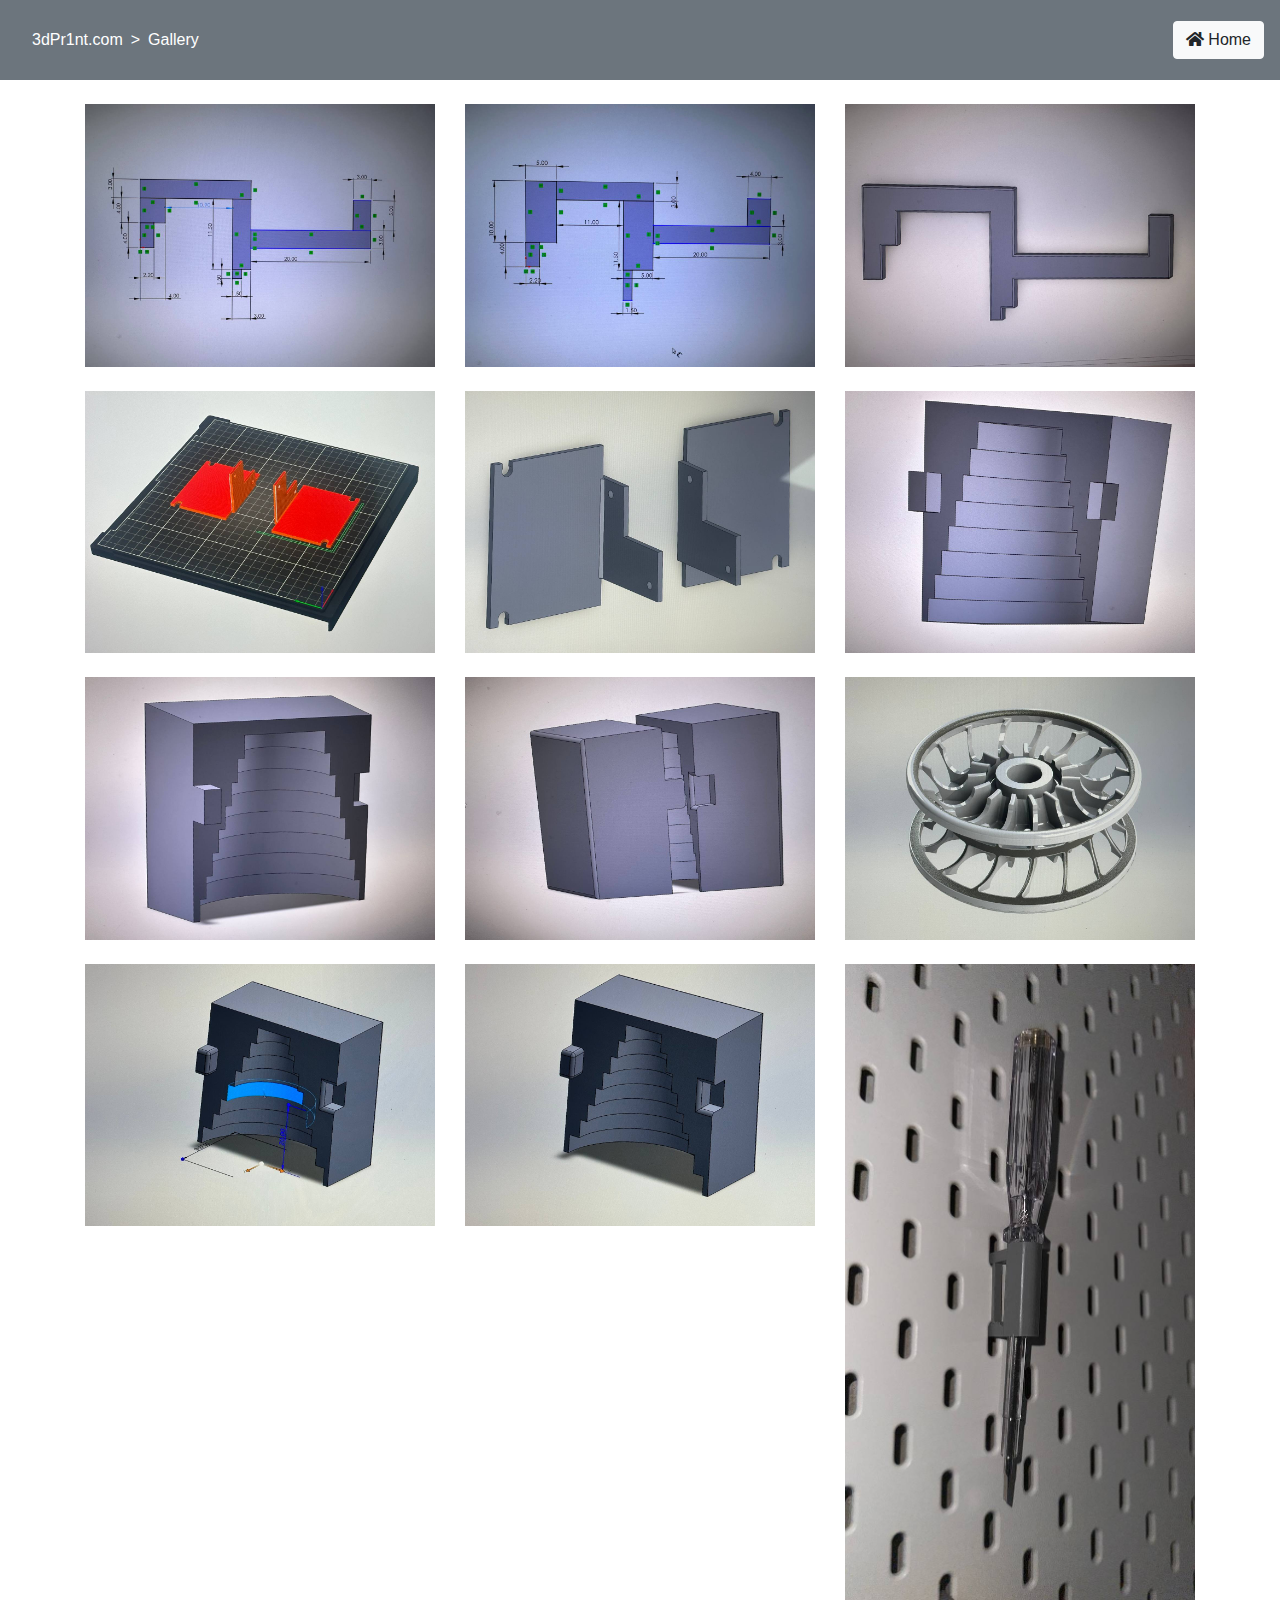
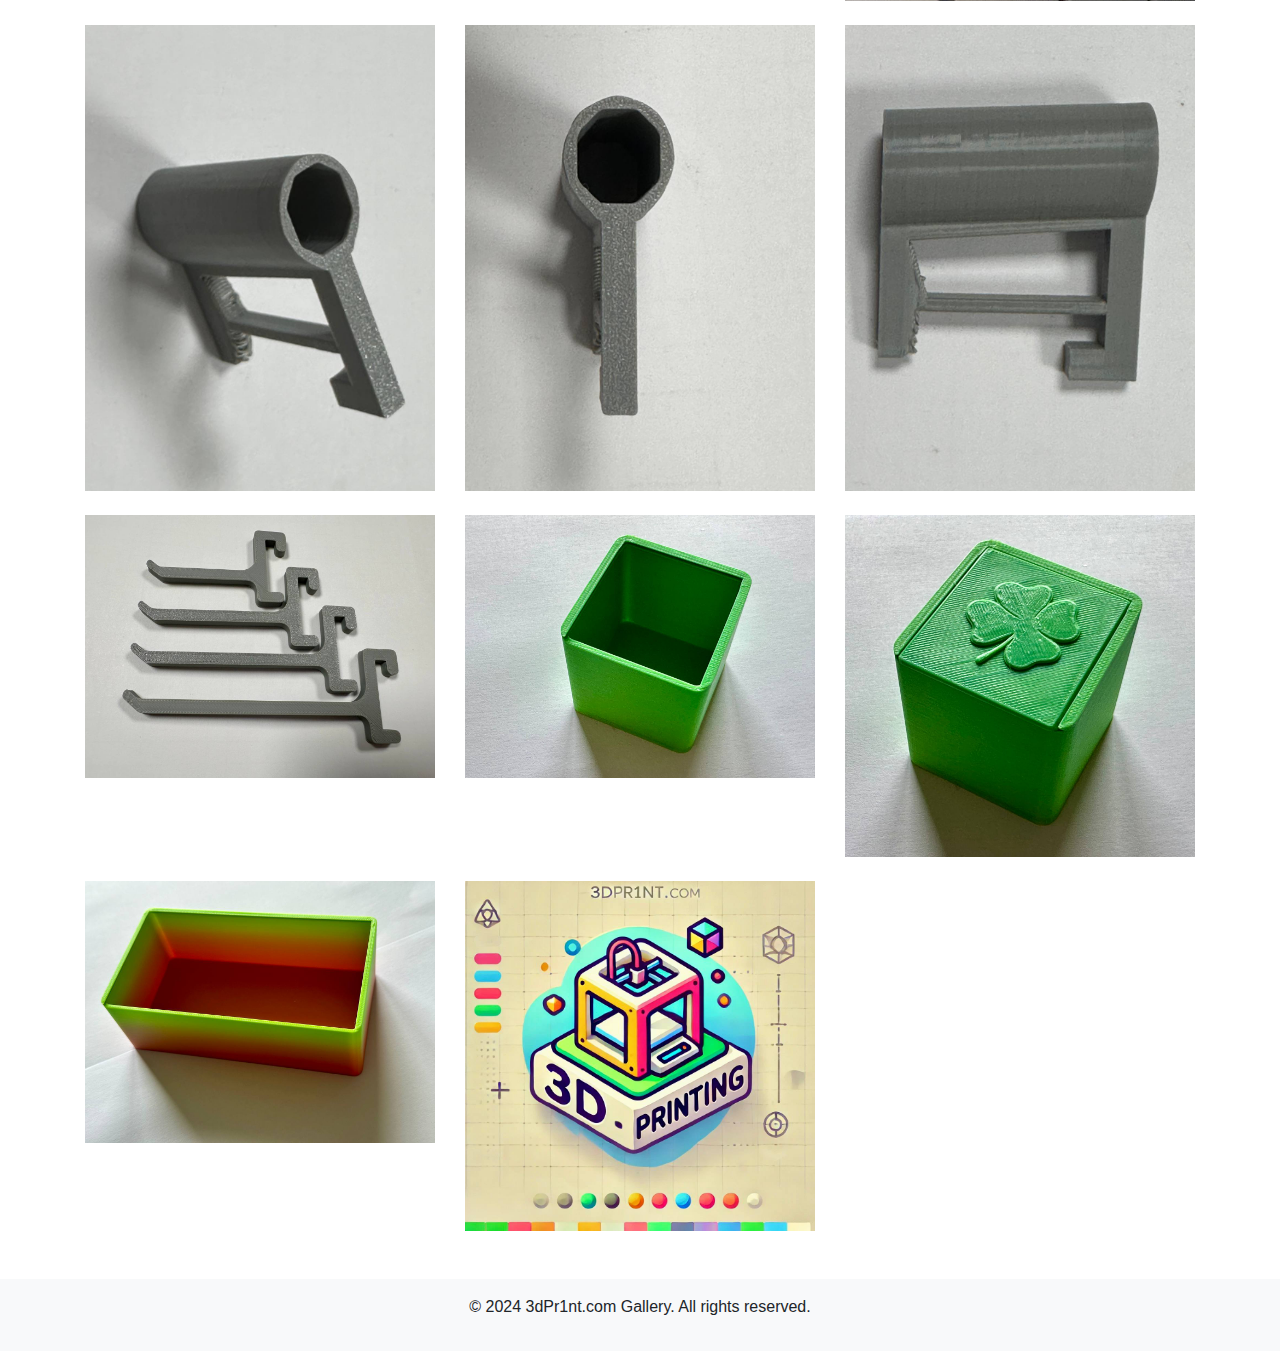
==== gallery/index.html @ af75dd69 "PrintHub.cc init" ====
<!DOCTYPE html>
<html lang="en">
<head>
    <meta charset="UTF-8">
    <meta name="viewport" content="width=device-width, initial-scale=1.0">
    <title>3dPr1nt.com Gallery</title>
    <link rel="stylesheet" href="https://stackpath.bootstrapcdn.com/bootstrap/4.5.2/css/bootstrap.min.css">
    <link rel="stylesheet" href="../style.css">

    <link rel="stylesheet" href="https://cdnjs.cloudflare.com/ajax/libs/font-awesome/5.15.4/css/all.min.css"> <!-- Font Awesome CSS -->

    <script>
        document.addEventListener("DOMContentLoaded", function() {
            const gallery = document.getElementById('gallery');
            
            for (let i = 20; i >= 1; i--) {
                const colDiv = document.createElement('div');
                colDiv.className = 'col-md-4 mb-4';
                
                const imgElement = document.createElement('img');
                imgElement.src = `images/${i}.jpg`;
                imgElement.alt = `3dPr1nt.com ${i}`;
                imgElement.className = 'img-fluid';
                
                const linkElement = document.createElement('a');
                linkElement.href = `image.html?src=${encodeURIComponent(imgElement.src)}`;
                linkElement.appendChild(imgElement);

                colDiv.appendChild(linkElement);
                gallery.appendChild(colDiv);
            }
        });
    </script>
</head>
<body>
    <header class="bg-secondary text-white py-3 d-flex justify-content-between align-items-center">
        <nav aria-label="breadcrumb" class="ml-3">
            <ol class="breadcrumb mb-0">
                <li class="breadcrumb-item"><a href="../index.html" class="text-white">3dPr1nt.com</a></li>
                <li class="breadcrumb-item active text-white" aria-current="page">Gallery</li>
            </ol>
        </nav>
        <div class="mr-3">
            <a href="../index.html" class="btn btn-light">
                <i class="fas fa-home"></i> Home
            </a>
        </div>
    </header>
    <main class="container my-4">
        <div class="row" id="gallery">
            <!-- Gallery content will go here -->
        </div>
    </main>
    <footer class="bg-light text-center py-3">
        <p>&copy; 2024 3dPr1nt.com Gallery. All rights reserved.</p>
    </footer>
    <script src="https://code.jquery.com/jquery-3.5.1.slim.min.js"></script>
    <script src="https://cdn.jsdelivr.net/npm/@popperjs/core@2.5.4/dist/umd/popper.min.js"></script>
    <script src="https://stackpath.bootstrapcdn.com/bootstrap/4.5.2/js/bootstrap.min.js"></script>
</body>
</html>
---- style.css ----
/* Navbar and general styling */
.navbar {
  position: fixed;
  top: 0;
  width: 100%;
  z-index: 1000; /* The navbar is above other content */
}

body {
  padding-top: 0; /* This value based on the height of the navbar */
}

section {
  padding: 10px;
}

h1 {
  margin-bottom: 20px;
}

.about-me-image {
  width: 200px;
  height: 200px;
  margin-top: 5%;
  margin-bottom: 5%;
}

/* Card customization */
.custom-card {
  position: relative; /* Allows absolute positioning relative to the card */
  padding: 10px;
  border: 2px solid;
  margin: 10px;
}

.card-label {
  position: absolute;
  top: -20px;
  right: 20px;
  background-color: white;
  padding: 0 4px; /* Add some padding around the text */
}

/* Ensure input borders and other styles if needed */
.card-body input {
  border: none;
}

/* Project image styling */
.project-image {
  display: block;
  margin-top: 10px;
  cursor: pointer;
  transition: transform 0.2s ease-in-out;
}

.small-image {
  height: 50px;
}

.expanded-image {
  height: 300px;
  z-index: 1050;
  position: absolute;
  background: white;
  padding: 5px;
  border: 2px solid black;
  box-shadow: 0px 0px 10px rgba(0,0,0,0.5);
}

/* Grid layout for images */
.project-images-container {
  display: grid;
  grid-template-columns: repeat(auto-fill, minmax(100px, 1fr)); /* Responsive grid */
  gap: 10px; /* Space between the images */
  justify-items: center; /* Center images within their grid cells */
}

@media (max-width: 600px) {
  .project-images-container {
      grid-template-columns: repeat(auto-fill, minmax(80px, 1fr)); /* Adjust grid for smaller screens */
  }
}

/* Card styling for image and title alignment */
.card {
  display: flex;                /* Make the card body a flex container */
  align-items: center;          /* Align items vertically in the center */
  padding: 15px;                /* Add some padding around the card content */
}

.card-img-top {
  width: 50px;                  /* Adjust image width as needed */
  height: auto;                 /* Ensure the image maintains aspect ratio */
  margin-right: 15px;           /* Add space between the image and the title */
  flex-shrink: 0;               /* Prevent the image from shrinking */
}

.card-title {
  margin: 0;                    /* Remove default margin */
  text-align: left;             /* Align the text to the left */
  font-size: 1.25rem;           /* Adjust the font size */
}

/* Styles for the breadcrumb */
.breadcrumb-item + .breadcrumb-item::before {
  content: ">";
  color: white;
}
.breadcrumb {
  background-color: transparent;
}

/* Styles for the full-screen image */
.fullscreen-img {
  display: flex;
  justify-content: center;
  align-items: center;
  background-color: rgba(0, 0, 0, 0.8);
  height: 100vh;
}
.fullscreen-img img {
  max-width: 90%;
  max-height: 90%;
}

/* Hover effect for gallery images */
.img-fluid {
  transition: transform 0.3s ease;
}

.img-fluid:hover {
  transform: scale(1.1);
}
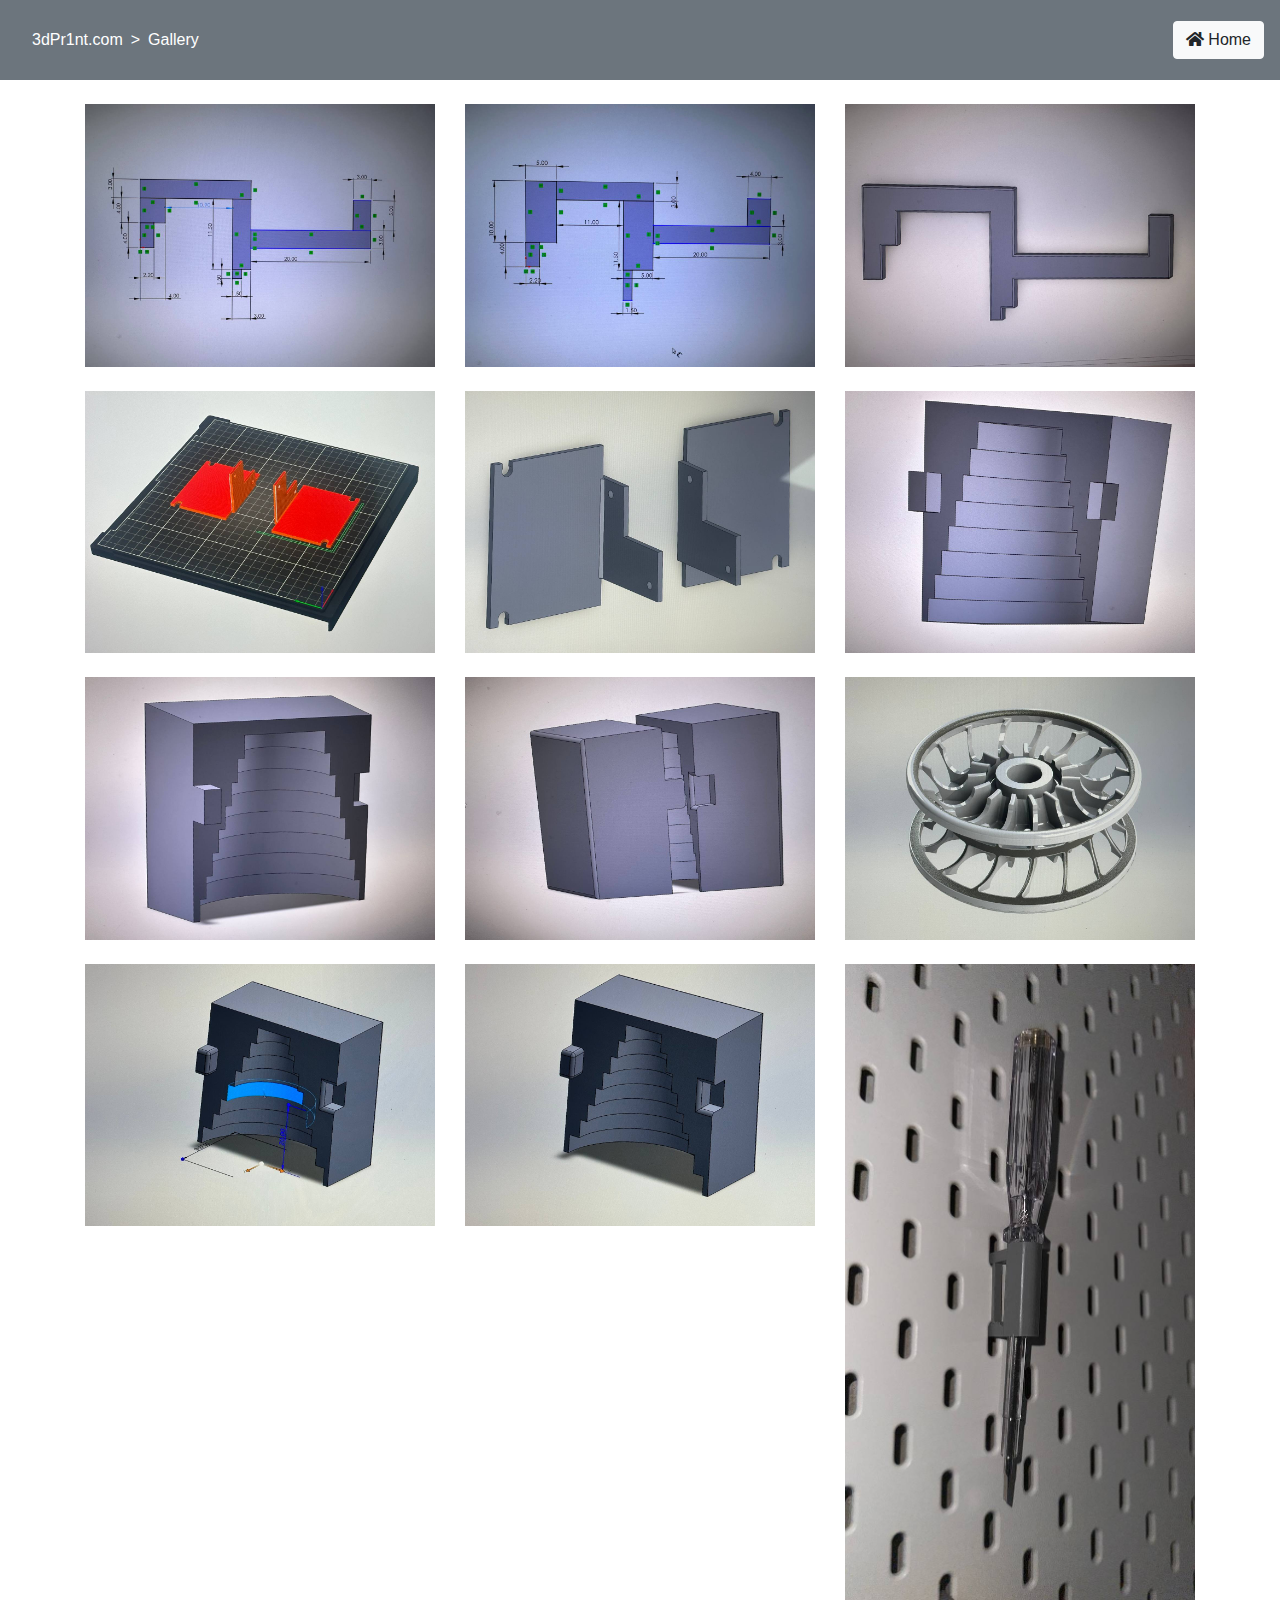
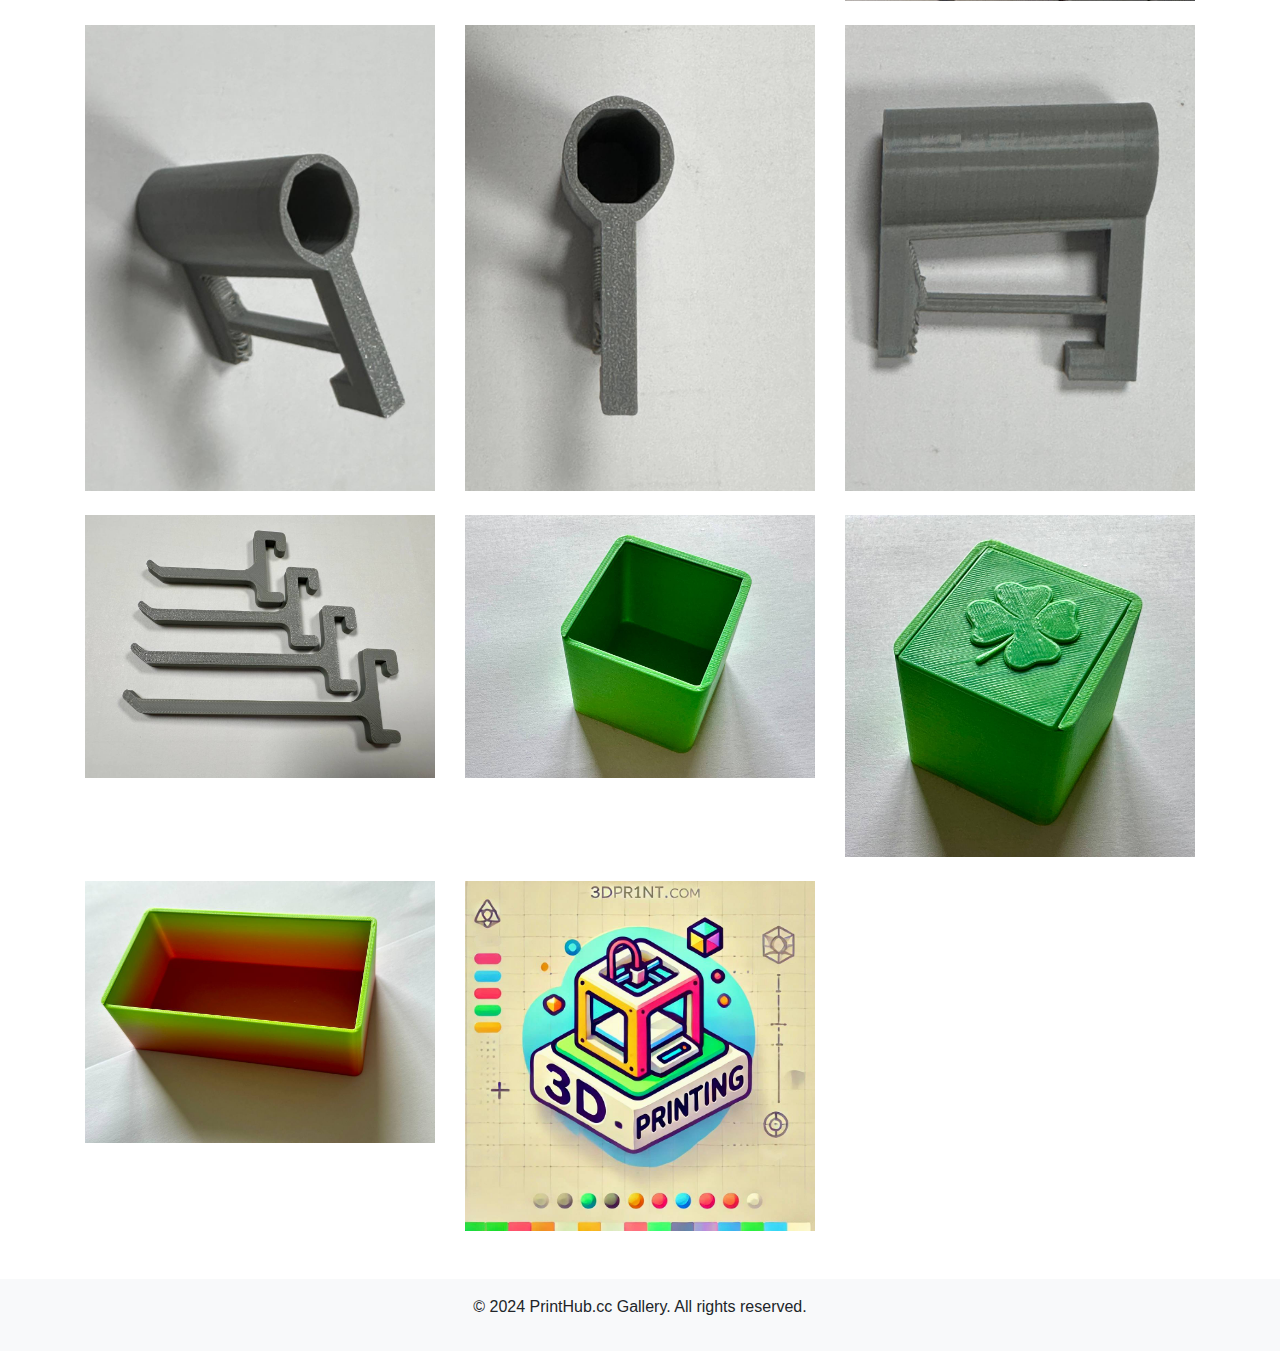
==== commit 9df77300: "updating the content" ====
--- a/gallery/index.html
+++ b/gallery/index.html
@@ -3,7 +3,7 @@
 <head>
     <meta charset="UTF-8">
     <meta name="viewport" content="width=device-width, initial-scale=1.0">
-    <title>3dPr1nt.com Gallery</title>
+    <title>PrintHub.cc Gallery</title>
     <link rel="stylesheet" href="https://stackpath.bootstrapcdn.com/bootstrap/4.5.2/css/bootstrap.min.css">
     <link rel="stylesheet" href="../style.css">
 
@@ -52,7 +52,7 @@
         </div>
     </main>
     <footer class="bg-light text-center py-3">
-        <p>&copy; 2024 3dPr1nt.com Gallery. All rights reserved.</p>
+        <p>&copy; 2024 PrintHub.cc Gallery. All rights reserved.</p>
     </footer>
     <script src="https://code.jquery.com/jquery-3.5.1.slim.min.js"></script>
     <script src="https://cdn.jsdelivr.net/npm/@popperjs/core@2.5.4/dist/umd/popper.min.js"></script>
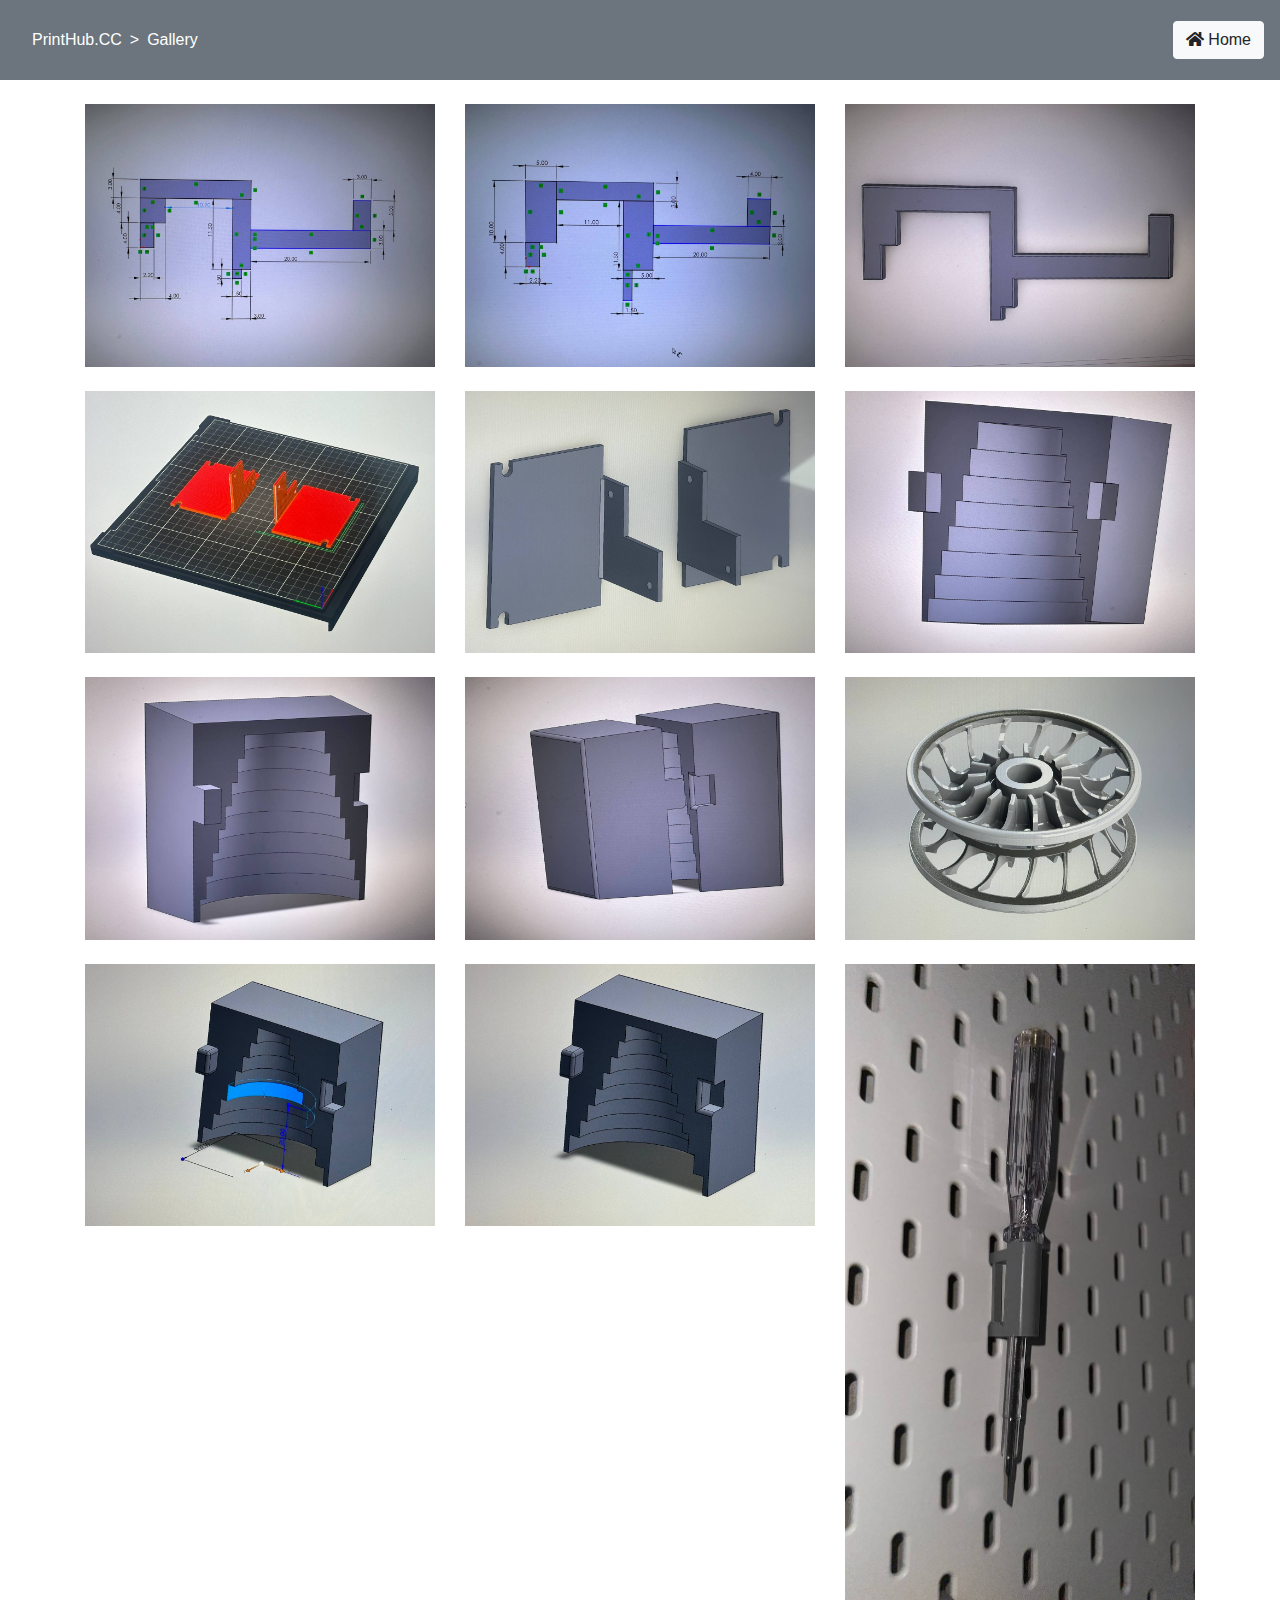
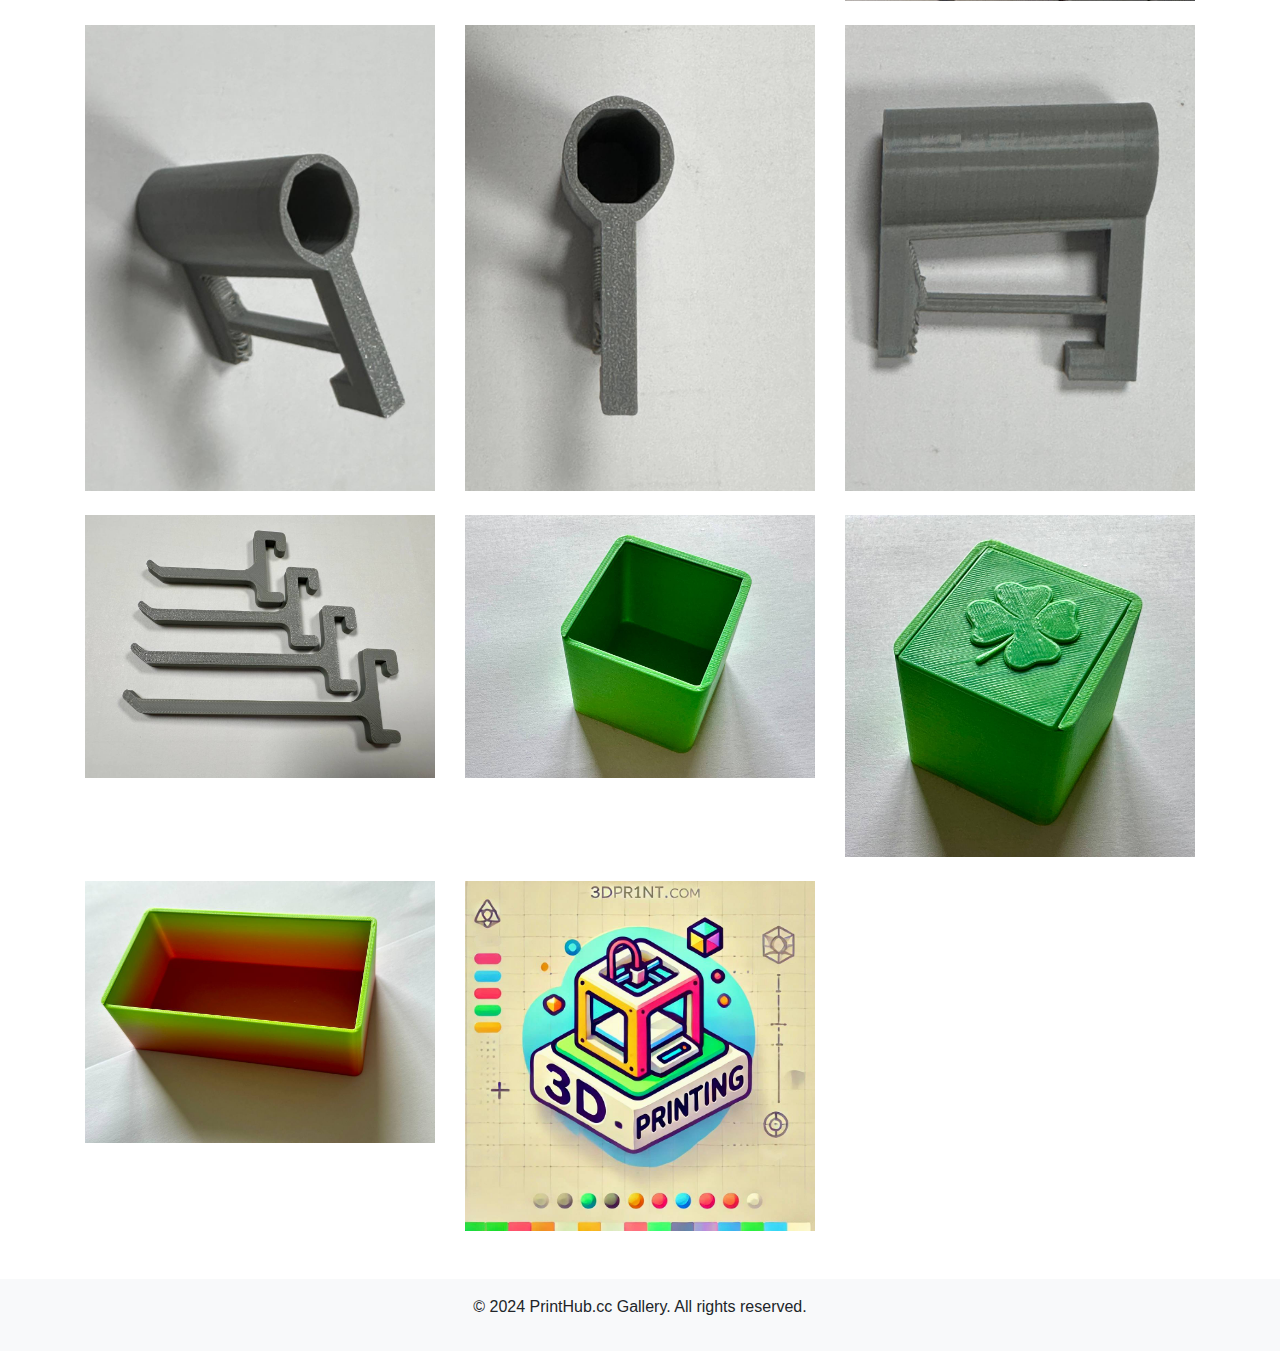
==== commit 178faad2: "Text and logo updated" ====
--- a/gallery/index.html
+++ b/gallery/index.html
@@ -36,7 +36,7 @@
     <header class="bg-secondary text-white py-3 d-flex justify-content-between align-items-center">
         <nav aria-label="breadcrumb" class="ml-3">
             <ol class="breadcrumb mb-0">
-                <li class="breadcrumb-item"><a href="../index.html" class="text-white">3dPr1nt.com</a></li>
+                <li class="breadcrumb-item"><a href="../index.html" class="text-white">PrintHub.CC</a></li>
                 <li class="breadcrumb-item active text-white" aria-current="page">Gallery</li>
             </ol>
         </nav>
